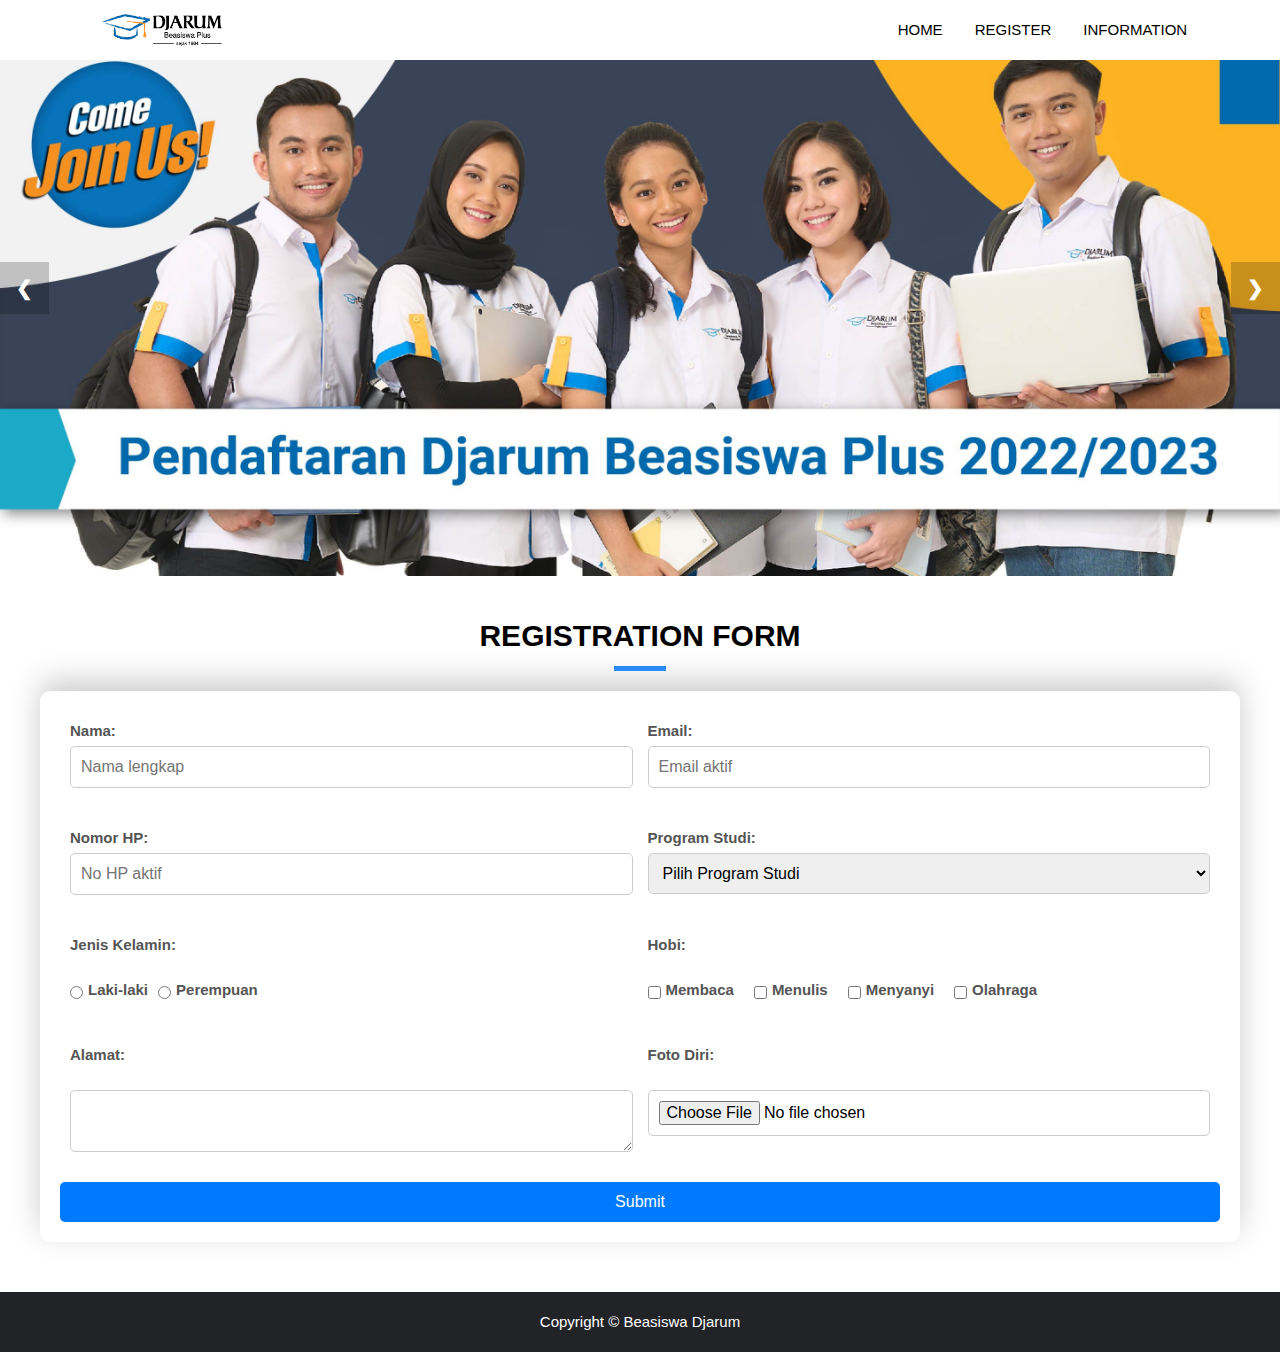
==== pages/form.html @ c1ab5ee1 "Tugas ke 8" ====
</html><!DOCTYPE html>
<html lang="en">
<head>
  <meta charset="UTF-8">
  <meta name="viewport" content="width=device-width, initial-scale=1.0">
  <title>Formulir Pendaftaran</title>
  <link rel="stylesheet" href="../css/style.css">
</head>
<body>
  <nav>
      <div class="logo">
        <a href=""><img src="../img/logo.png" class="logo" /></a>
      </div>
      <div class="menu">
        <ul>
            <li><a href="../index.html">HOME</a></li>
            <li><a href="form.html">REGISTER</a></li>
            <li><a href="jsdasar.html">INFORMATION</a></li>
        </ul>
    </div>
  </nav>

  <div class="slides">
  <div class="slide">
      <img src="../img/gambar1.png" alt="">
  </div>
  <div class="slide">
      <img src="../img/gambar2.png" alt="">
  </div>
  <div class="slide">
      <img src="../img/gambar3.png" alt="">
  </div>
  <div class="slide">
      <img src="../img/gambar4.png" alt="">
  </div>
  <div class="navigation">
      <a class = "prev" onclick = "plusSlides(-1)">&#10094;</a>
      <a class = "next" onclick = "plusSlides(1)">&#10095;</a>
  </div>
  </div>
    
  <section id="regis">
    <h3 class="judul">REGISTRATION FORM</h3>
    <div class="container">
      <form action="#" method="POST" enctype="multipart/form-data">
        <div class="column">
          <div class="form-group">
            <label for="nama">Nama:</label>
            <input type="text" id="nama" name="nama" placeholder="Nama lengkap" required>
          </div>
          <div class="form-group">
            <label for="email">Email:</label>
            <input type="text" id="email" name="email" placeholder="Email aktif" required>
          </div>
        </div>
        <div class="column">
          <div class="form-group">
            <label for="no_hp">Nomor HP:</label>
            <input type="text" id="no_hp" name="no_hp" placeholder="No HP aktif" required>
          </div>
          <div class="form-group">
            <label for="prodi">Program Studi:</label>
            <select id="prodi" name="prodi" required>
              <option value="">Pilih Program Studi</option>
              <option value="Teknik Informatika">Teknik Informatika</option>
              <option value="Sistem Informasi">Sistem Informasi</option>
              <option value="Teknik Industri">Teknik Industri</option>
              <option value="Teknik Elektro">Teknik Elektro</option>
              <option value="Teknik Mesin">Teknik Mesin</option>
              <option value="Teknik Mekatronika">Teknik Mekatronika</option>
            </select>
          </div>
        </div>
        <div class="column">
          <div class="form-group">
            <label for="jenis_kelamin">Jenis Kelamin:</label><br>
            <div class="gender-option">
              <div class="gender">
                <input type="radio" id="jenis_kelamin_pria" name="jenis_kelamin" value="pria" required>
                <label for="jenis_kelamin_pria">Laki-laki</label>
              </div>
              <div class="gender">
                <input type="radio" id="jenis_kelamin_wanita" name="jenis_kelamin" value="wanita" required>
                <label for="jenis_kelamin_wanita">Perempuan</label>
              </div>
            </div>
          </div>
          <div class="form-group">
            <label>Hobi:</label><br>
            <div class="hobi-option">
              <div class="gender">
                <input type="checkbox" id="membaca" name="hobi" value="olahraga">
                <label for="membaca">Membaca</label>
              <div class="gender">
              </div>
                <input type="checkbox" id="menulis" name="hobi" value="membaca">
                <label for="menulis">Menulis</label>
              <div class="gender">
              </div>
                <input type="checkbox" id="menyanyi" name="hobi" value="musik">
                <label for="menyanyi">Menyanyi</label>
              <div class="gender">
              </div>
                <input type="checkbox" id="Olahraga" name="hobi" value="musik">
                <label for="Olahraga">Olahraga</label>
              </div>
            </div>
          </div>
        </div>
        <div class="column">
          <div class="form-group">
            <label for="alamat">Alamat:</label><br>
            <textarea id="alamat" name="alamat" rows="2" required></textarea>
          </div>
          <div class="form-group">
            <label for="foto_diri">Foto Diri:</label>
            <input type="file" id="foto_diri" name="foto_diri" accept="image/*" required>
          </div>
        </div>
        <button type="submit">Submit</button>
      </form>
    </div>
  </section>
  <footer id="contact">
    <div class="layar-dalam">
        <div class="copyright">Copyright &copy; Beasiswa Djarum</div>
    </div>
  </footer>

  <script src="../js/script.js"></script>
</body>
</html>
---- css/style.css ----
*{
margin: 0px;
padding: 0px;
box-sizing: border-box;
font-family: Arial, Helvetica, sans-serif;
line-height: 20px;
font-size: 15px;
}

body{
overflow-x: hidden;
}
.layar-dalam {
width: 1200px;
margin: auto;
}

.layar-penuh {
width: 100%;
}


nav.logo {
background-color: #fff;
}
nav .logo {
float: left;
position: relative;
line-height: 55px;
text-align: center;
}
nav .logo img {
vertical-align: middle;
width: 120px;
}

nav{
width:100%;
align-items: center;
display: flex;
justify-content: space-between;
background-color: #fff;
padding: 0% 6% 0% 8%;
position:fixed;
line-height: 80px;
z-index: 1000;
transition: background-color 0.5s ease;
}

nav .menu {
float: right;
height: 60px;
max-width: 800px;
}

nav .menu ul {
list-style-type: none;
margin: 0;
padding: 0;
display: flex;
}

nav .menu ul li {
list-style-type: none;
float: left;
line-height: 60px;
}

nav ul li a {
text-decoration: none;
color: black;
text-align: center;
padding: 0px 16px 0px 16px;
text-decoration: none;
}

nav ul li a:hover {
text-decoration: underline;
}

.slides{
width: 100%;
position: relative;
}

.slides .slide{
display: none;
}

.slides .slide img{
width: 100%;
animation-name: fade;
animation-duration: 1.5s;
}

.slides .navigation{
position: absolute;
top: 50%;
left: 50%;
transform: translate(-50%,-50%);
display: flex;
justify-content: space-between;
width: 100%;
}

.slides .navigation .prev, .slides .navigation .next{
cursor: pointer;
padding: 16px;
font-weight: bold;
font-size: 20px;
color: white;
background: rgba(0,0,0,0.2);
user-select: none;
transition: 0.6s ease;
}

.slides .navigation .prev:hover, .slides .navigation .next:hover{
background: rgba(0,0,0,1);
}

.tombol {
display: inline-block;
padding: 12px 30px;
background-color: #007bff; /* Warna latar belakang */
color: #fff; /* Warna teks */
text-decoration: none;
border: none;
border-radius: 5px;
cursor: pointer;
transition: background-color 0.3s ease; /* Efek transisi hover */
}

.tombol:hover {
background-color: #0056b3; /* Warna latar belakang saat dihover */
}


.hidden {
display: none;
background-color: #f5f6f6;
}

section {
padding: 50px 0px 50px 0px;
}

h3 {
  font-size: 30px;
  text-align: center;
}
section h3::after {
content: "";
margin-bottom: 20px;
border-bottom: 5px solid #007bff;
width: 52px;
display: block;
margin: 20px auto;
}

#info {
text-align: center;
}

section .konten-isi p {
font-style: normal;
padding-left: 20px;
}
section .konten-isi ul {
font-style: normal;
padding-left: 35px;
}
.daftar {
margin-top: 30px;
text-align: center;
}
.daftar p {
font-style: italic;
font-size: 20px;
color: #6f6f6f;
padding: 15px;
text-align: center;
}
.info {
display: flex;
flex-direction: row;
justify-content: space-around;
}
.info .area {
width: 47%;
box-shadow: 0px -10px 30px #ccc;
border-radius: 5px;
display: flex;
flex-direction: row;
justify-content: space-between;
}
.info div.area div {
width: 50%;
}
.info .area .gambar {
border-radius: 5px 0px 0px 5px;
background-repeat: no-repeat;
background-size: cover;
background-position: center;
height: 300px;
}
.info .area .text article {
padding: 20px;
}
.info .area .text article h4 {
margin-bottom: 4px;
}
.info .area .text article a {
color: #333;
text-decoration: none;
transition: color 0.5s ease;
}
.info .area .text article a:hover {
color: #ccc;
}


footer {
padding: 20px 0px 20px 0px;
background-color: #212326;
color: #fff;
}
footer .layar-dalam {
display: flex;
flex-direction: row;
justify-content: space-between;
width: 100%;
}
footer .layar-dalam .copyright {
width: 100%;
text-align: center;
}



/* form.html */
.container {
max-width: 1200px; 
margin: 0 auto; 
padding: 20px; 
background-color: #ffffff; 
border-radius: 10px; 
box-shadow: 0px -10px 30px #ccc;
}

h2 {
margin-bottom: 20px; 
text-align: center;
color: #333; 
font-size: large;
}
.column {
display: flex;
column-gap: 15px;
padding: 10px;
width: 1160px;
}

.form-group {
margin-bottom: 20px; 
width: 580px;
}

label {
display: block; 
font-weight: bold;
margin-bottom: 5px;
color: #555;
}

.gender-box .hobi-box{
margin-bottom: 20px; 
display: flex;
flex-direction: column;
}

.gender-option {
display: flex; 
}

.gender {
display: flex; 
align-items: center; 
margin-right: 10px; 
}

input[type="text"],
input[type="number"],
select,
textarea {
width: 100%; 
padding: 10px; 
border: 1px solid #ccc; 
border-radius: 5px;
font-size: 16px; 
box-sizing: border-box;
}

input[type="radio"],
input[type="checkbox"] {
margin-right: 5px;
}

button {
width: 100%; 
padding: 10px; 
background-color: #007bff; 
color: #fff;
border: none;
border-radius: 5px;
cursor: pointer;
font-size: 16px;
}

button:hover {
background-color: #0056b3; 
}

textarea {
resize: vertical;
}

input[type="checkbox"] + label {
margin-right: 10px; 
}

input[type="file"] {
margin-top: 20px;
width: 100%;
padding: 10px; 
border: 1px solid #ccc;
border-radius: 5px; 
font-size: 16px;
box-sizing: border-box; 
}

/* jsdasar? */



.form-cancel-btn {
margin-top: 20px;
}

.form-cancel-btn a {
text-decoration: none;
}

.form-cancel-btn input {
display: block;
width: 100%;
margin-top: 10px;
font-size: 20px;
padding: 10px;
border: none;
border-radius: 3px;
color: rgb(209, 209, 209);
background: rgba(114, 63, 76, 0.7);
cursor: pointer;
}

.form-cancel-btn input:hover {
background: red;
color: white;
}


/* productapi */
.container1 {
  max-width: 1300px; 
  margin: 0 auto; 
  margin-bottom: 30px;
  padding: 20px; 
  background-color: #ffffff; 
  border-radius: 10px; 
  box-shadow: 0px -10px 30px #ccc;
}

h2 {
  text-align: center;
}
.konten {
  display: grid;
  grid-template-columns: repeat(2, 1fr);
  grid-gap: 30px;
  justify-content: center;
  align-items: center;
}

.kanan, .kiri {
  background-color: #EEEEEE;
  border: 1px solid black;
  padding: 50px;
  max-height: 500px;
  min-height: 300px;
}

.kiri {
  border: 1px solid black;
  padding: 50px;
  overflow: scroll;
}

.edit {
  display: none;
}

.error {
  display: none;
  width: 100%;
  margin: 15px 0px;
  padding: 5px 0px;
  text-align: center;
  border-radius: 5px;
  background-color: #E72929;
}

table {
  width: 100%;
  text-align: center;
  border: 1px solid black;
}

thead {
  font-size: large;
  font-weight: bold;
  border: 1px solid black;
  background-color: #efd576;
}

td {
  padding: 5px;
  width: 100px;
}
.btn {
  /* border: 1px solid black; */
  text-decoration: none;
  border-radius: 2px;
  color: white;
  margin: 0px 15px;
  padding: 4px 8px;
}
.button-edit {
  background-color: #3E6D9C;
}
.button-delete {
  background-color: #E72929;
}


h4 {
  text-align: center;
  font-size: 40px;
  margin: 35px 0px 25px;
}
.card p {
  text-align: center;
  font-size: 30px;
  padding: 10px;
}

.row{
  display: grid;
  grid-template-columns: repeat(3, 1fr);
  grid-gap: 15px;
  margin: 15px 10px;
}

.card {
  margin: 15px 10px;
  padding: 25px;
  text-align: center;
  border-radius: 15px;
  background-color: #efd576;
}


@keyframes fade {
from{opacity: 0.3}
to {opacity: 1}
}

@media screen and (max-width: 992px) {
.slides .navigation .prev, .slides .navigation .next{
  font-size: 18px;
  padding: 13px;
}
.layar-dalam {
  width: 90%;
}
nav .menu ul {
  display: none;
  margin-top: 60px;
  position: absolute;
  top: 0;
  left: 0;
  width: 100%;
}
nav .menu ul li {
  width: 100%;
  border-bottom: 1px solid #ccc;
  background-color: #fff;
  line-height: 40px;
}
nav .menu ul li a {
  color: #333;
}
}

@media (max-width: 768px){
.slides .navigation .prev, .slides .navigation .next{
  font-size: 15px;
  padding: 10px;
}
.layar-dalam {
  width: 80%;
}
nav .menu ul {
  display: none;
  margin-top: 60px;
  position: absolute;
  top: 0;
  left: 0;
  width: 100%;
}
nav .menu ul li {
  width: 100%;
  border-bottom: 1px solid #ccc;
  background-color: #fff;
  line-height: 40px;
}
nav .menu ul li a {
  color: #333;
}

}

@media (max-width: 576px){
.slides .navigation .prev, .slides .navigation .next{
  font-size: 12px;
  padding: 7px;
}
.layar-dalam {
  width: 70%;
}
nav .menu ul {
  display: none;
  margin-top: 60px;
  position: absolute;
  top: 0;
  left: 0;
  width: 100%;
}
nav .menu ul li {
  width: 100%;
  border-bottom: 1px solid #ccc;
  background-color: #fff;
  line-height: 40px;
}
nav .menu ul li a {
  color: #333;
}
}

@media (max-width: 360px){
.slides .navigation .prev, .slides .navigation .next{
  font-size: 11px;
  padding: 6px;
}
.layar-dalam {
  width: 60%;
}
nav .menu ul {
  display: none;
  margin-top: 60px;
  position: absolute;
  top: 0;
  left: 0;
  width: 100%;
}
nav .menu ul li {
  width: 100%;
  border-bottom: 1px solid #ccc;
  background-color: #fff;
  line-height: 40px;
}
nav .menu ul li a {
  color: #333;
}
}
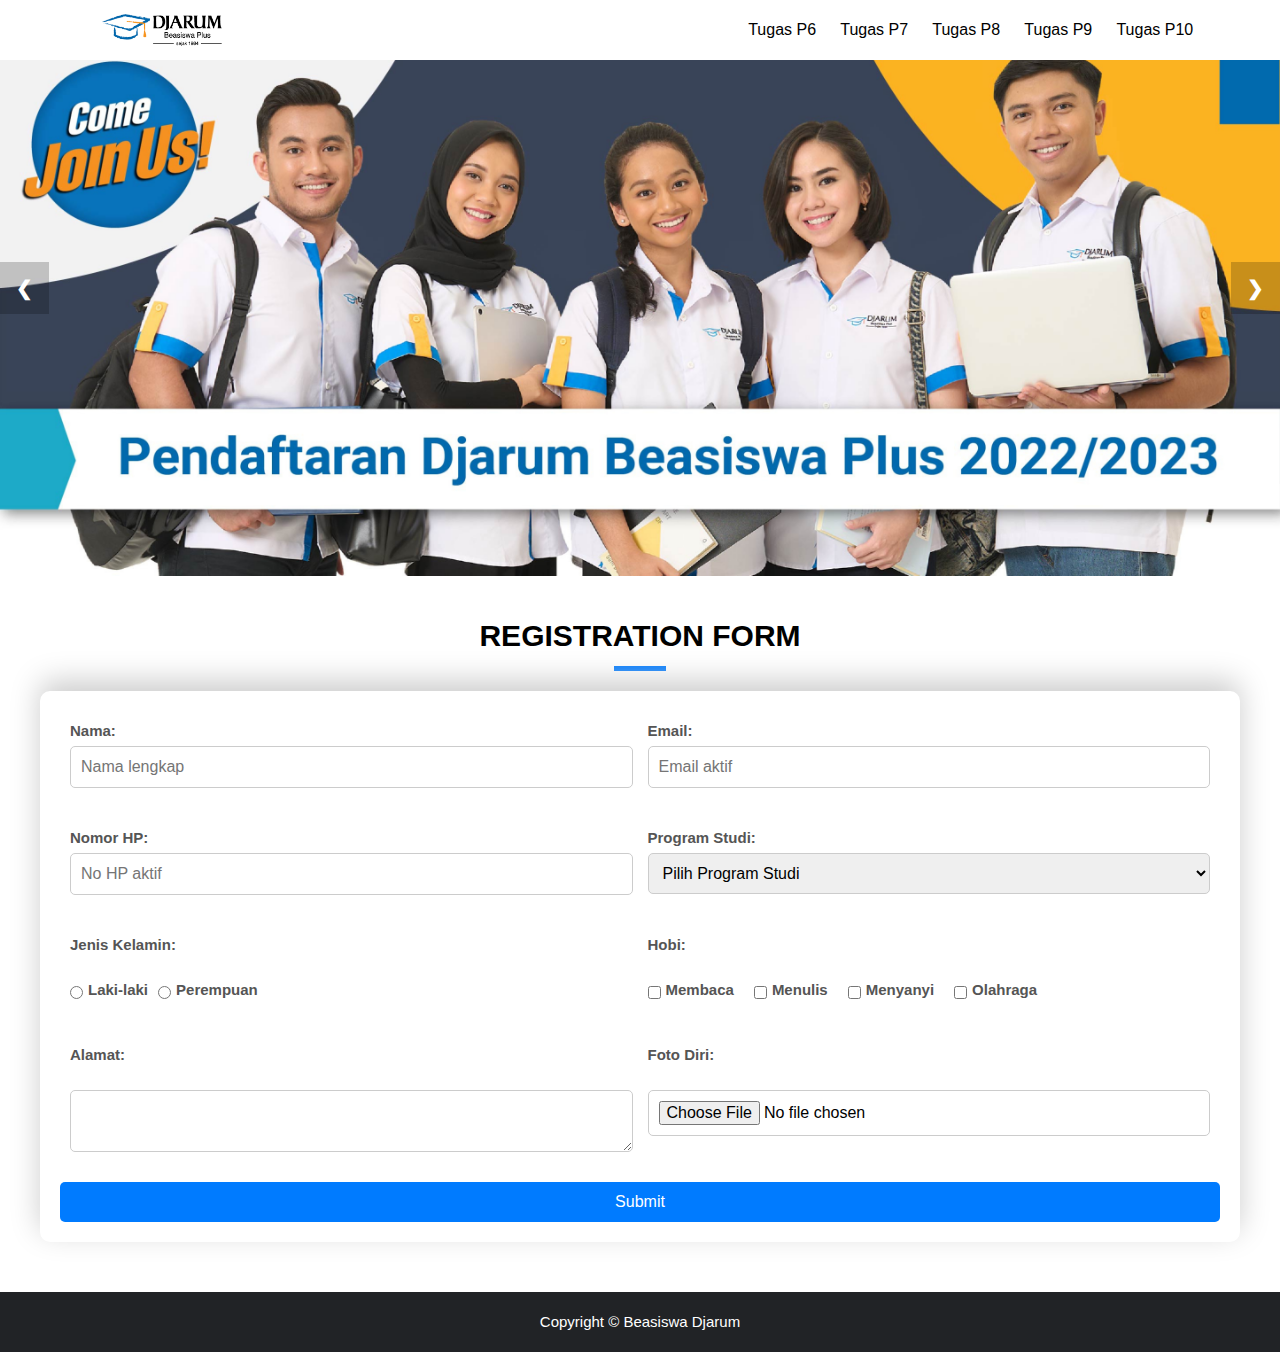
==== commit 786b8527: "Update form.html" ====
--- a/pages/form.html
+++ b/pages/form.html
@@ -8,18 +8,47 @@
 </head>
 <body>
   <nav>
-      <div class="logo">
-        <a href=""><img src="../img/logo.png" class="logo" /></a>
+    <div class="logo">
+      <a href=""><img src="../img/logo.png" class="logo" alt="Logo" /></a>
+    </div>
+    <div class="menu" id="menu">
+      <div class="dropdown">
+        <button onclick="toggleDropdown()" class="dropbtn">Tugas P6</button>
+        <div id="dropdownContent" class="dropdown-content">
+          <a href="../index.html">HOME</a>
+          <a href="../index.html" id="registerLink">REGISTER</a>
+          <a href="../index.html" id="informasiLink">INFORMATION</a>
+        </div>
       </div>
-      <div class="menu">
-        <ul>
-            <li><a href="../index.html">HOME</a></li>
-            <li><a href="form.html">REGISTER</a></li>
-            <li><a href="jsdasar.html">INFORMATION</a></li>
-        </ul>
+      <div class="dropdown">
+        <button onclick="toggleDropdown()" class="dropbtn">Tugas P7</button>
+        <div id="dropdownContent" class="dropdown-content">
+          <a href="landingdom.html">LANDINGDOM</a>
+        </div>
+      </div>
+      <div class="dropdown">
+        <button onclick="toggleDropdown()" class="dropbtn">Tugas P8</button>
+        <div id="dropdownContent" class="dropdown-content">
+          <a href="productapi.html">PRODUCTAPI</a>
+          <a href="productarray.html">PRODUCTARRAY</a>
+        </div>
+      </div>
+      <div class="dropdown">
+        <button onclick="toggleDropdown()" class="dropbtn">Tugas P9</button>
+        <div id="dropdownContent" class="dropdown-content">
+          <a href="login-responsive.html" target="_blank">LOGIN</a>
+          <a href="product-responsive.html" target="_blank">RESPONSIVE</a>
+        </div>
+      </div>
+      <div class="dropdown">
+        <button onclick="toggleDropdown()" class="dropbtn">Tugas P10</button>
+        <div id="dropdownContent" class="dropdown-content">
+          <a href="login-layout.html" target="_blank">LOGIN</a>
+          <a href="dashboard.html" target="_blank">DASHBORAD</a>
+        </div>
+      </div>
     </div>
   </nav>
-
   <div class="slides">
   <div class="slide">
       <img src="../img/gambar1.png" alt="">
--- a/css/style.css
+++ b/css/style.css
@@ -77,6 +77,45 @@
 nav ul li a:hover {
 text-decoration: underline;
 }
+/* Style untuk dropdown */
+.dropdown {
+  position: relative;
+  display: inline-block;
+  padding-top: 10px;
+}
+
+.dropbtn {
+  background-color: transparent;
+  color: black;
+  border: none;
+  cursor: pointer;
+}
+
+.dropdown-content {
+  display: none;
+  position: absolute;
+  background-color: #f9f9f9;
+  min-width: 160px;
+  box-shadow: 0px 8px 16px 0px rgba(0,0,0,0.2);
+  z-index: 1;
+}
+
+.dropdown-content a {
+  color: black;
+  padding: 12px 16px;
+  text-decoration: none;
+  display: block;
+}
+
+.dropdown-content a:hover {
+  background-color: #f1f1f1;
+}
+
+/* Show dropdown content on hover */
+.dropdown:hover .dropdown-content {
+  display: block;
+}
+
 
 .slides{
 width: 100%;
@@ -383,13 +422,13 @@
 h2 {
   text-align: center;
 }
-.konten {
+/* .konten {
   display: grid;
   grid-template-columns: repeat(2, 1fr);
   grid-gap: 30px;
   justify-content: center;
   align-items: center;
-}
+} */
 
 .kanan, .kiri {
   background-color: #EEEEEE;
